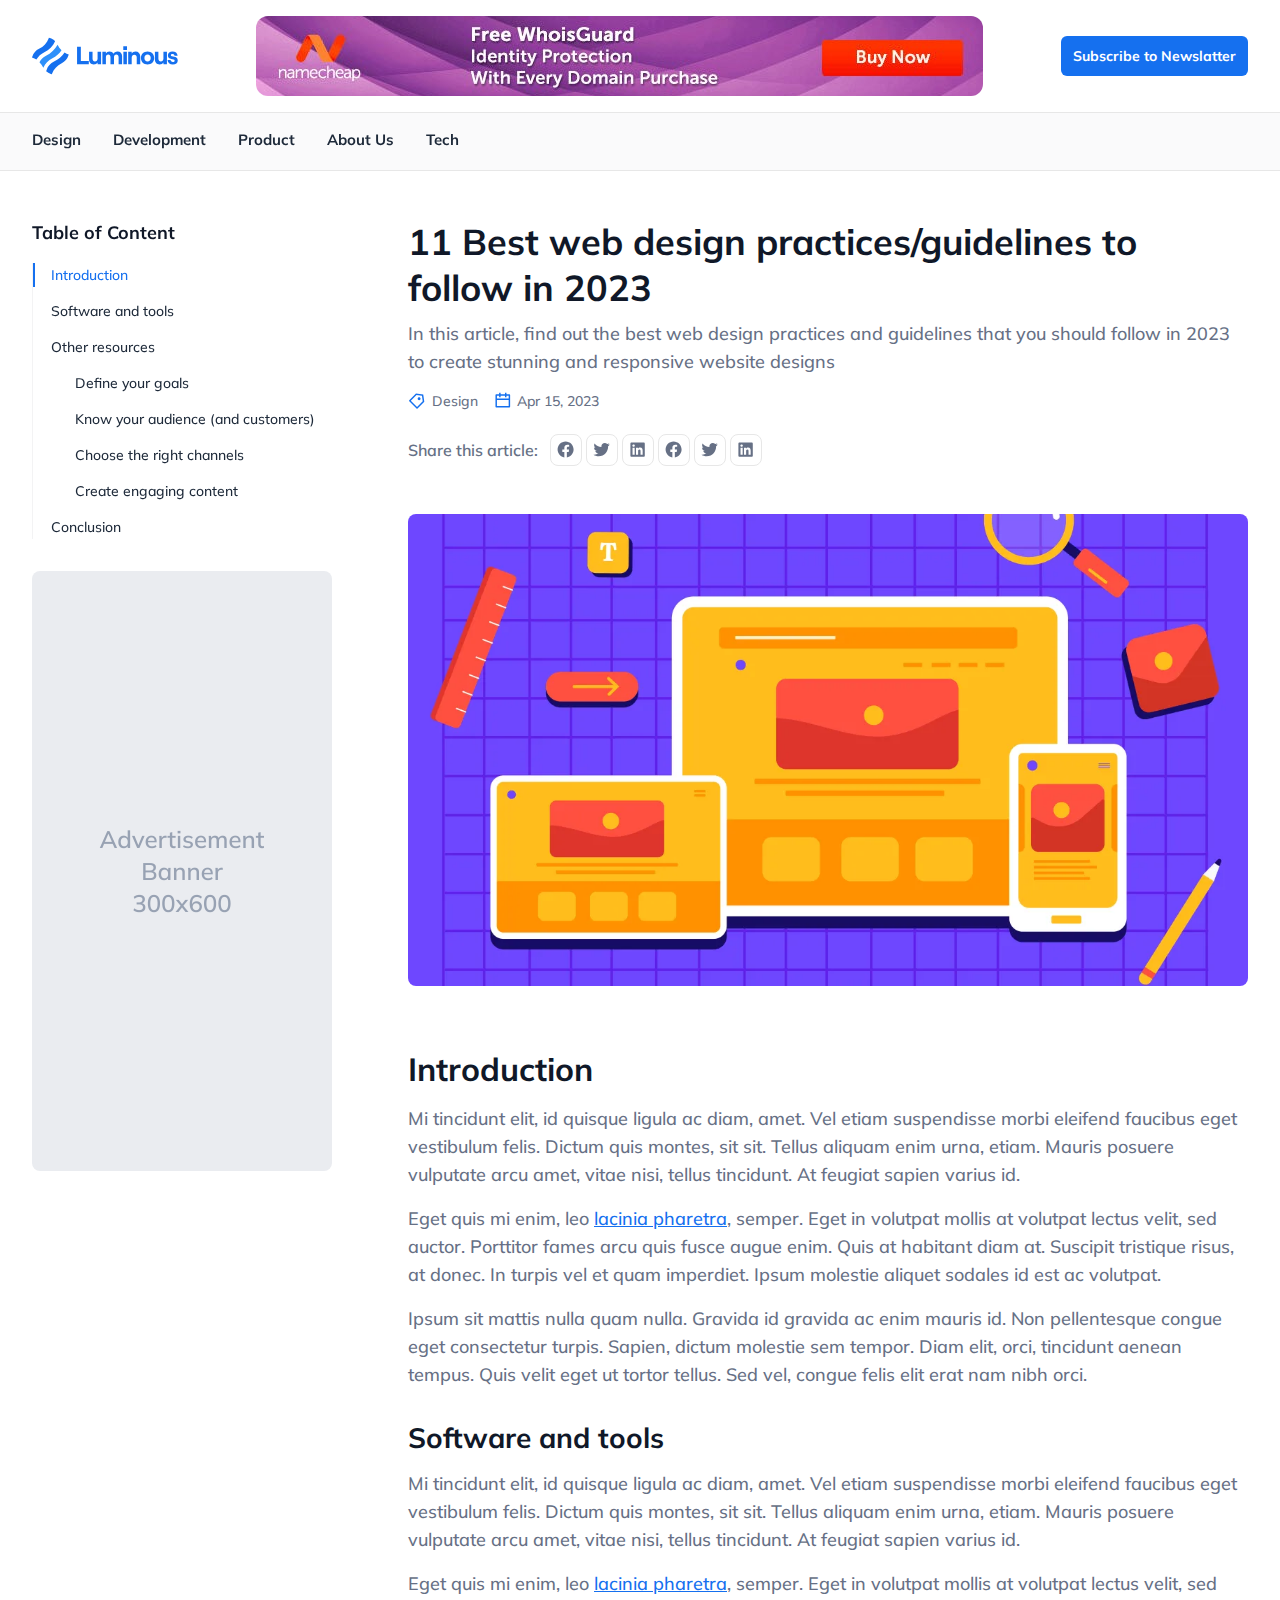
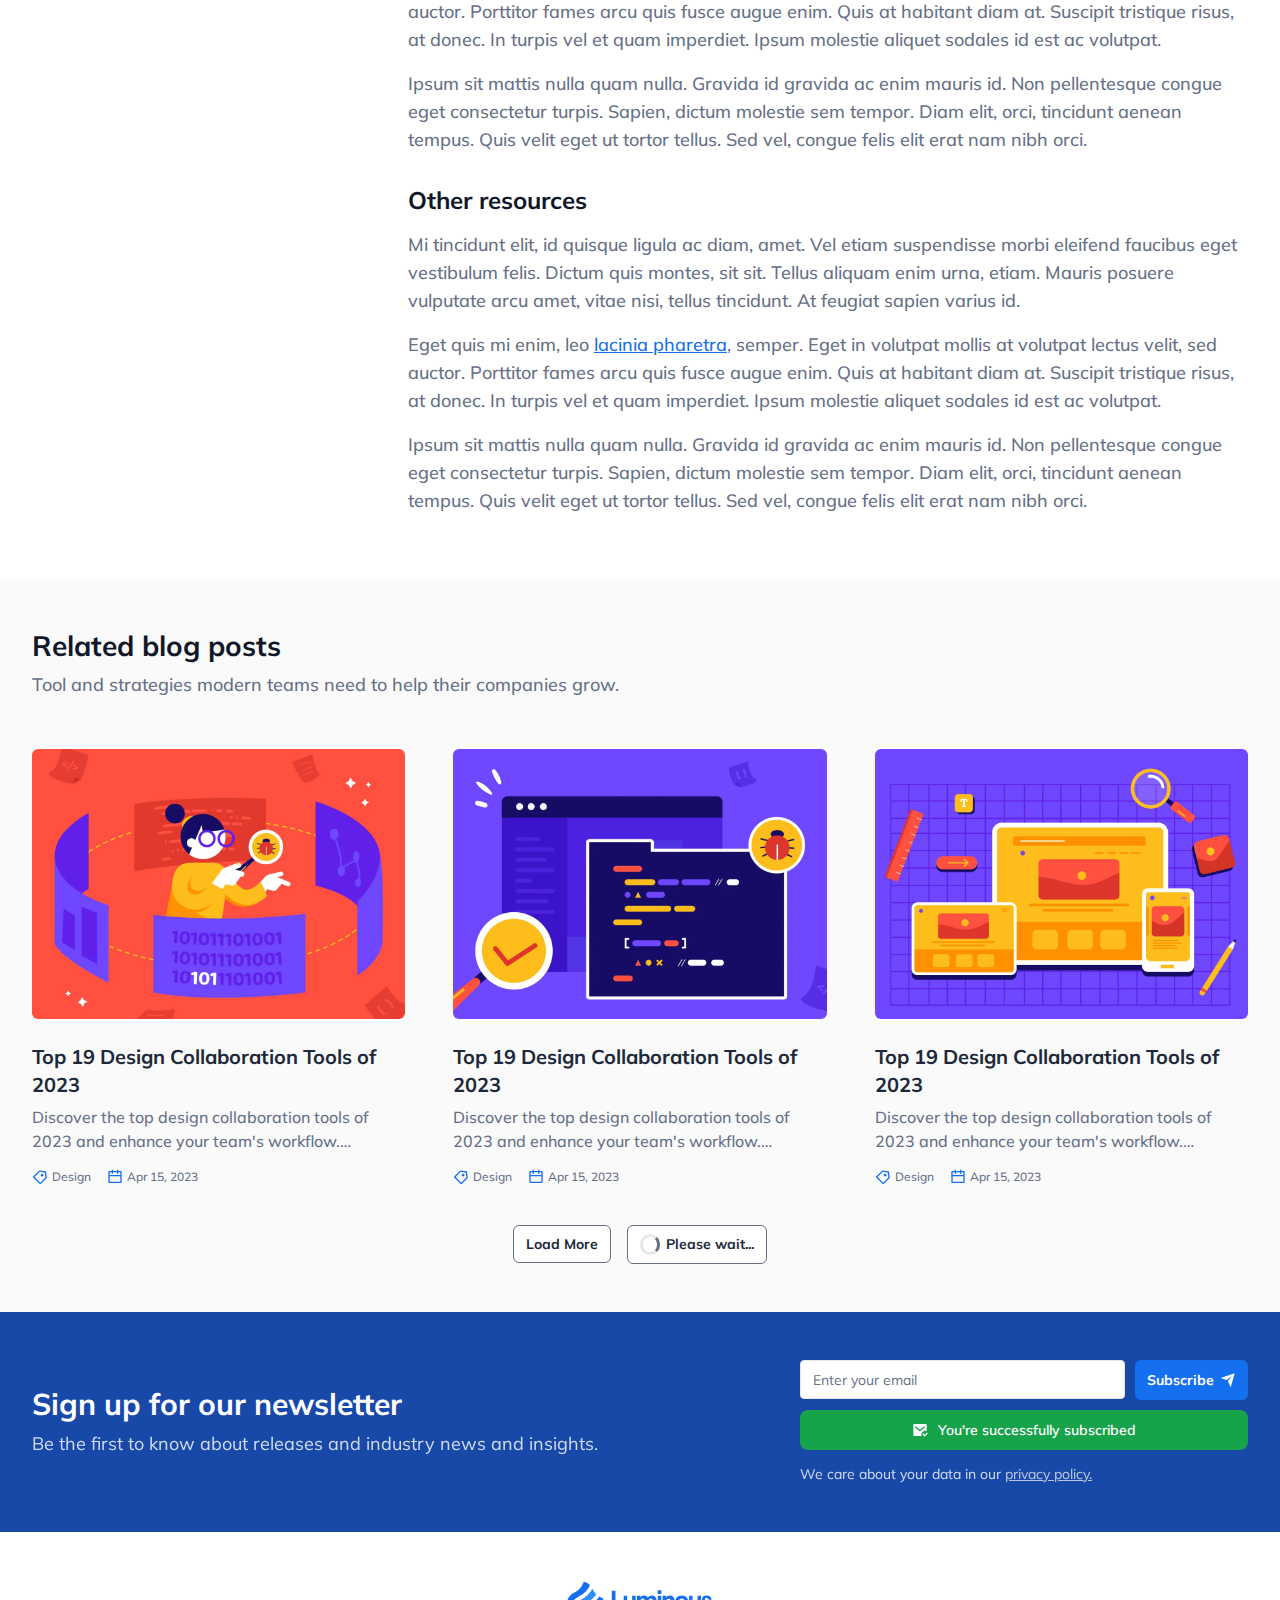
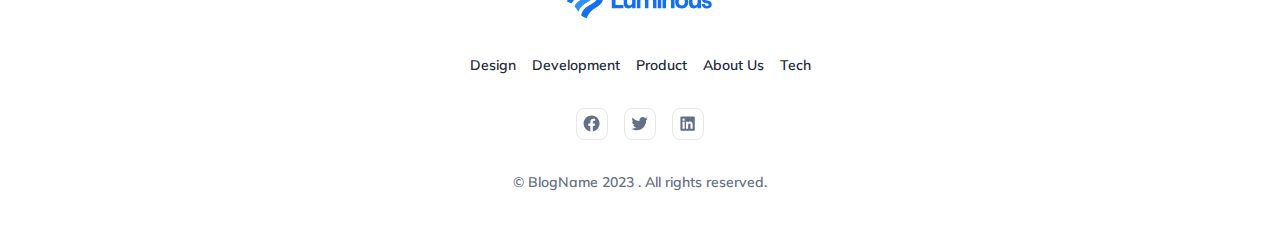
==== blog-detail.html @ 106ab802 "Home and Blog Details Page" ====
<!DOCTYPE html>
<html lang="en">

<head>
    <meta charset="UTF-8">
    <meta name="viewport" content="width=device-width, initial-scale=1.0">
    <title>Document</title>
    <link href="https://cdn.jsdelivr.net/npm/bootstrap@5.3.2/dist/css/bootstrap.min.css" rel="stylesheet" />
    <link rel="stylesheet" href="/assets/css/style.css">
    <link rel="stylesheet" href="/assets/css/responsive.css">
</head>

<body>
    <header>
        <div class="top">
            <div class="container">
                <div class="inner">
                    <div class="logoWrapper">
                        <img src="/assets/images/logo.svg" alt="Logo">
                    </div>
                    <div class="adsWrapper"><img src="/assets/images/ad-banner-header.jpeg" alt="image"></div>
                    <div class="btnWrapper"><a href="#" class="primaryBtn">Subscribe to Newslatter</a></div>
                </div>
            </div>
        </div>
    </header>
    <div class="sticky_menu">
        <div class="container">
            <div class="mobile_menu_toggler">
                <div class="menu_icon menu_toggle">
                    <img src="/assets/images/menuIcon.svg" alt="">
                </div>
            </div>
            <ul class="menu">
                <div class="menu_close_toggler menu_toggle"><span><img src="/assets/images/closeIcon.svg" alt=""></span>
                </div>
                <li><a href="#">Design</a></li>
                <li><a href="#">Development</a></li>
                <li><a href="#">Product</a></li>
                <li><a href="#">About Us</a></li>
                <li><a href="#">Tech</a></li>
            </ul>
        </div>
    </div>
    <!-- Header End -->
    <div class="blog_detail_wrapper">
        <div class="container">
            <div class="inner">
                <!-- Left bar -->
                <aside class="left_bar">
                    <div class="sidebar_heading">
                        <h5>Table of Content</h5>
                    </div>
                    <ul class="table_of_content">
                        <li class="active"><a href="#">Introduction</a></li>
                        <li><a href="#">Software and tools</a></li>
                        <li><a href="#">Other resources</a>
                            <ul>
                                <li><a href="#">Define your goals</a></li>
                                <li><a href="#">Know your audience (and customers)</a></li>
                                <li><a href="#">Choose the right channels</a></li>
                                <li><a href="#">Create engaging content</a></li>
                            </ul>
                        </li>
                        <li><a href="#">Conclusion</a></li>
                    </ul>
                    <div class="ads_wrapper">
                        <img src="/assets/images/ad-banner-vertical.png" alt="">
                    </div>
                </aside>
                <!-- Blog Detail -->
                <div class="blog_detail">
                    <div class="post_head">
                        <h1 class="post_title">11 Best web design practices/guidelines to follow in 2023</h1>
                        <p class="post_introduction">
                            In this article, find out the best web design practices and guidelines that you should
                            follow in
                            2023 to create stunning and responsive website designs
                        </p>
                        <div class="article_tags">
                            <div class="tag">
                                <svg class="w-4 h-4 shrink-0 text-primary-500" xmlns="http://www.w3.org/2000/svg"
                                    fill="currentColor" viewBox="0 0 24 24">
                                    <path
                                        d="M10.9042 2.1001L20.8037 3.51431L22.2179 13.4138L13.0255 22.6062C12.635 22.9967 12.0019 22.9967 11.6113 22.6062L1.71184 12.7067C1.32131 12.3162 1.32131 11.683 1.71184 11.2925L10.9042 2.1001ZM11.6113 4.22142L3.83316 11.9996L12.3184 20.4849L20.0966 12.7067L19.036 5.28208L11.6113 4.22142ZM13.7327 10.5854C12.9516 9.80433 12.9516 8.538 13.7327 7.75695C14.5137 6.9759 15.78 6.9759 16.5611 7.75695C17.3421 8.538 17.3421 9.80433 16.5611 10.5854C15.78 11.3664 14.5137 11.3664 13.7327 10.5854Z">
                                    </path>
                                </svg>
                                <span>Design</span>
                            </div>
                            <div class="tag">
                                <svg class="w-4 h-4 shrink-0 text-primary-500" xmlns="http://www.w3.org/2000/svg"
                                    fill="currentColor" viewBox="0 0 24 24">
                                    <path
                                        d="M9 1V3H15V1H17V3H21C21.5523 3 22 3.44772 22 4V20C22 20.5523 21.5523 21 21 21H3C2.44772 21 2 20.5523 2 20V4C2 3.44772 2.44772 3 3 3H7V1H9ZM20 11H4V19H20V11ZM7 5H4V9H20V5H17V7H15V5H9V7H7V5Z">
                                    </path>
                                </svg>
                                <span>Apr 15, 2023</span>
                            </div>
                        </div>
                        <div class="share_wrapper">
                            <h5>Share this article:</h5>
                            <div class="sos_wrapper">
                                <a href="#" class="sos_wrap">
                                    <svg aria-hidden="true" class="w-5 h-5" xmlns="http://www.w3.org/2000/svg"
                                        fill="currentColor" viewBox="0 0 24 24">
                                        <path
                                            d="M12.001 2C6.47813 2 2.00098 6.47715 2.00098 12C2.00098 16.9913 5.65783 21.1283 10.4385 21.8785V14.8906H7.89941V12H10.4385V9.79688C10.4385 7.29063 11.9314 5.90625 14.2156 5.90625C15.3097 5.90625 16.4541 6.10156 16.4541 6.10156V8.5625H15.1931C13.9509 8.5625 13.5635 9.33334 13.5635 10.1242V12H16.3369L15.8936 14.8906H13.5635V21.8785C18.3441 21.1283 22.001 16.9913 22.001 12C22.001 6.47715 17.5238 2 12.001 2Z">
                                        </path>
                                    </svg>
                                </a>
                                <a href="#" class="sos_wrap">
                                    <svg aria-hidden="true" class="w-5 h-5" xmlns="http://www.w3.org/2000/svg"
                                        fill="currentColor" viewBox="0 0 24 24">
                                        <path
                                            d="M22.2125 5.65605C21.4491 5.99375 20.6395 6.21555 19.8106 6.31411C20.6839 5.79132 21.3374 4.9689 21.6493 4.00005C20.8287 4.48761 19.9305 4.83077 18.9938 5.01461C18.2031 4.17106 17.098 3.69303 15.9418 3.69434C13.6326 3.69434 11.7597 5.56661 11.7597 7.87683C11.7597 8.20458 11.7973 8.52242 11.8676 8.82909C8.39047 8.65404 5.31007 6.99005 3.24678 4.45941C2.87529 5.09767 2.68005 5.82318 2.68104 6.56167C2.68104 8.01259 3.4196 9.29324 4.54149 10.043C3.87737 10.022 3.22788 9.84264 2.64718 9.51973C2.64654 9.5373 2.64654 9.55487 2.64654 9.57148C2.64654 11.5984 4.08819 13.2892 6.00199 13.6731C5.6428 13.7703 5.27232 13.8194 4.90022 13.8191C4.62997 13.8191 4.36771 13.7942 4.11279 13.7453C4.64531 15.4065 6.18886 16.6159 8.0196 16.6491C6.53813 17.8118 4.70869 18.4426 2.82543 18.4399C2.49212 18.4402 2.15909 18.4205 1.82812 18.3811C3.74004 19.6102 5.96552 20.2625 8.23842 20.2601C15.9316 20.2601 20.138 13.8875 20.138 8.36111C20.138 8.1803 20.1336 7.99886 20.1256 7.81997C20.9443 7.22845 21.651 6.49567 22.2125 5.65605Z">
                                        </path>
                                    </svg>
                                </a>
                                <a href="#" class="sos_wrap">
                                    <svg aria-hidden="true" class="w-5 h-5" xmlns="http://www.w3.org/2000/svg"
                                        fill="currentColor" viewBox="0 0 24 24">
                                        <path
                                            d="M18.3362 18.339H15.6707V14.1622C15.6707 13.1662 15.6505 11.8845 14.2817 11.8845C12.892 11.8845 12.6797 12.9683 12.6797 14.0887V18.339H10.0142V9.75H12.5747V10.9207H12.6092C12.967 10.2457 13.837 9.53325 15.1367 9.53325C17.8375 9.53325 18.337 11.3108 18.337 13.6245V18.339H18.3362ZM7.00373 8.57475C6.14573 8.57475 5.45648 7.88025 5.45648 7.026C5.45648 6.1725 6.14648 5.47875 7.00373 5.47875C7.85873 5.47875 8.55173 6.1725 8.55173 7.026C8.55173 7.88025 7.85798 8.57475 7.00373 8.57475ZM8.34023 18.339H5.66723V9.75H8.34023V18.339ZM19.6697 3H4.32923C3.59498 3 3.00098 3.5805 3.00098 4.29675V19.7033C3.00098 20.4202 3.59498 21 4.32923 21H19.6675C20.401 21 21.001 20.4202 21.001 19.7033V4.29675C21.001 3.5805 20.401 3 19.6675 3H19.6697Z">
                                        </path>
                                    </svg>
                                </a>
                                <a href="#" class="sos_wrap">
                                    <svg aria-hidden="true" class="w-5 h-5" xmlns="http://www.w3.org/2000/svg"
                                        fill="currentColor" viewBox="0 0 24 24">
                                        <path
                                            d="M12.001 2C6.47813 2 2.00098 6.47715 2.00098 12C2.00098 16.9913 5.65783 21.1283 10.4385 21.8785V14.8906H7.89941V12H10.4385V9.79688C10.4385 7.29063 11.9314 5.90625 14.2156 5.90625C15.3097 5.90625 16.4541 6.10156 16.4541 6.10156V8.5625H15.1931C13.9509 8.5625 13.5635 9.33334 13.5635 10.1242V12H16.3369L15.8936 14.8906H13.5635V21.8785C18.3441 21.1283 22.001 16.9913 22.001 12C22.001 6.47715 17.5238 2 12.001 2Z">
                                        </path>
                                    </svg>
                                </a>
                                <a href="#" class="sos_wrap">
                                    <svg aria-hidden="true" class="w-5 h-5" xmlns="http://www.w3.org/2000/svg"
                                        fill="currentColor" viewBox="0 0 24 24">
                                        <path
                                            d="M22.2125 5.65605C21.4491 5.99375 20.6395 6.21555 19.8106 6.31411C20.6839 5.79132 21.3374 4.9689 21.6493 4.00005C20.8287 4.48761 19.9305 4.83077 18.9938 5.01461C18.2031 4.17106 17.098 3.69303 15.9418 3.69434C13.6326 3.69434 11.7597 5.56661 11.7597 7.87683C11.7597 8.20458 11.7973 8.52242 11.8676 8.82909C8.39047 8.65404 5.31007 6.99005 3.24678 4.45941C2.87529 5.09767 2.68005 5.82318 2.68104 6.56167C2.68104 8.01259 3.4196 9.29324 4.54149 10.043C3.87737 10.022 3.22788 9.84264 2.64718 9.51973C2.64654 9.5373 2.64654 9.55487 2.64654 9.57148C2.64654 11.5984 4.08819 13.2892 6.00199 13.6731C5.6428 13.7703 5.27232 13.8194 4.90022 13.8191C4.62997 13.8191 4.36771 13.7942 4.11279 13.7453C4.64531 15.4065 6.18886 16.6159 8.0196 16.6491C6.53813 17.8118 4.70869 18.4426 2.82543 18.4399C2.49212 18.4402 2.15909 18.4205 1.82812 18.3811C3.74004 19.6102 5.96552 20.2625 8.23842 20.2601C15.9316 20.2601 20.138 13.8875 20.138 8.36111C20.138 8.1803 20.1336 7.99886 20.1256 7.81997C20.9443 7.22845 21.651 6.49567 22.2125 5.65605Z">
                                        </path>
                                    </svg>
                                </a>
                                <a href="#" class="sos_wrap">
                                    <svg aria-hidden="true" class="w-5 h-5" xmlns="http://www.w3.org/2000/svg"
                                        fill="currentColor" viewBox="0 0 24 24">
                                        <path
                                            d="M18.3362 18.339H15.6707V14.1622C15.6707 13.1662 15.6505 11.8845 14.2817 11.8845C12.892 11.8845 12.6797 12.9683 12.6797 14.0887V18.339H10.0142V9.75H12.5747V10.9207H12.6092C12.967 10.2457 13.837 9.53325 15.1367 9.53325C17.8375 9.53325 18.337 11.3108 18.337 13.6245V18.339H18.3362ZM7.00373 8.57475C6.14573 8.57475 5.45648 7.88025 5.45648 7.026C5.45648 6.1725 6.14648 5.47875 7.00373 5.47875C7.85873 5.47875 8.55173 6.1725 8.55173 7.026C8.55173 7.88025 7.85798 8.57475 7.00373 8.57475ZM8.34023 18.339H5.66723V9.75H8.34023V18.339ZM19.6697 3H4.32923C3.59498 3 3.00098 3.5805 3.00098 4.29675V19.7033C3.00098 20.4202 3.59498 21 4.32923 21H19.6675C20.401 21 21.001 20.4202 21.001 19.7033V4.29675C21.001 3.5805 20.401 3 19.6675 3H19.6697Z">
                                        </path>
                                    </svg>
                                </a>
                            </div>
                        </div>
                    </div>
                    <div class="featured_img">
                        <img src="/assets/images/blog-thumbnail-1.webp" alt="">
                    </div>
                    <div class="post_content">
                        <!-- Editior Content Will go here ⬇️ -->
                        <h2>Introduction</h2>
                        <p>Mi tincidunt elit, id quisque ligula ac diam, amet. Vel etiam suspendisse morbi eleifend
                            faucibus eget vestibulum felis. Dictum quis montes, sit sit. Tellus aliquam enim urna,
                            etiam. Mauris posuere vulputate arcu amet, vitae nisi, tellus tincidunt. At feugiat sapien
                            varius id.</p>
                        <p>Eget quis mi enim, leo <a href="#">lacinia pharetra</a>, semper. Eget in volutpat mollis at
                            volutpat lectus
                            velit, sed auctor. Porttitor fames arcu quis fusce augue enim. Quis at habitant diam at.
                            Suscipit tristique risus, at donec. In turpis vel et quam imperdiet. Ipsum molestie aliquet
                            sodales id est ac volutpat.</p>
                        <p>Ipsum sit mattis nulla quam nulla. Gravida id gravida ac enim mauris id. Non pellentesque
                            congue eget consectetur turpis. Sapien, dictum molestie sem tempor. Diam elit, orci,
                            tincidunt aenean tempus. Quis velit eget ut tortor tellus. Sed vel, congue felis elit erat
                            nam nibh orci.</p>
                        <h3>Software and tools</h3>
                        <p>Mi tincidunt elit, id quisque ligula ac diam, amet. Vel etiam suspendisse morbi eleifend
                            faucibus eget vestibulum felis. Dictum quis montes, sit sit. Tellus aliquam enim urna,
                            etiam. Mauris posuere vulputate arcu amet, vitae nisi, tellus tincidunt. At feugiat sapien
                            varius id.</p>
                        <p>Eget quis mi enim, leo <a href="#">lacinia pharetra</a>, semper. Eget in volutpat mollis at
                            volutpat lectus
                            velit, sed auctor. Porttitor fames arcu quis fusce augue enim. Quis at habitant diam at.
                            Suscipit tristique risus, at donec. In turpis vel et quam imperdiet. Ipsum molestie aliquet
                            sodales id est ac volutpat.</p>
                        <p>Ipsum sit mattis nulla quam nulla. Gravida id gravida ac enim mauris id. Non pellentesque
                            congue eget consectetur turpis. Sapien, dictum molestie sem tempor. Diam elit, orci,
                            tincidunt aenean tempus. Quis velit eget ut tortor tellus. Sed vel, congue felis elit erat
                            nam nibh orci.</p>
                        <h4>Other resources</h4>
                        <p>Mi tincidunt elit, id quisque ligula ac diam, amet. Vel etiam suspendisse morbi eleifend
                            faucibus eget vestibulum felis. Dictum quis montes, sit sit. Tellus aliquam enim urna,
                            etiam. Mauris posuere vulputate arcu amet, vitae nisi, tellus tincidunt. At feugiat sapien
                            varius id.</p>
                        <p>Eget quis mi enim, leo <a href="#">lacinia pharetra</a>, semper. Eget in volutpat mollis at
                            volutpat lectus
                            velit, sed auctor. Porttitor fames arcu quis fusce augue enim. Quis at habitant diam at.
                            Suscipit tristique risus, at donec. In turpis vel et quam imperdiet. Ipsum molestie aliquet
                            sodales id est ac volutpat.</p>
                        <p>Ipsum sit mattis nulla quam nulla. Gravida id gravida ac enim mauris id. Non pellentesque
                            congue eget consectetur turpis. Sapien, dictum molestie sem tempor. Diam elit, orci,
                            tincidunt aenean tempus. Quis velit eget ut tortor tellus. Sed vel, congue felis elit erat
                            nam nibh orci.</p>
                        <!-- Editior Content Will end here ⬆️ -->
                    </div>
                </div>
            </div>
        </div>
    </div>
    <!-- Blog Details End -->
    <!-- Featured Articles -->
    <div class="featured_articles_wrapper">
        <div class="container">
            <div class="section_heading">
                <h2>Related blog posts</h2>
                <p>Tool and strategies modern teams need to help their companies grow.</p>
            </div>
            <div class="inner">
                <div class="article_card">
                    <div class="img_Wrapper scale_img">
                        <img src="/assets/images/blog-thumbnail-3.webp" alt="image">
                    </div>
                    <div class="details">
                        <h3><a href="#">Top 19 Design Collaboration Tools of 2023</a></h3>
                        <p class="line_clamp2">
                            Discover the top design collaboration tools of 2023 and enhance your
                            team's workflow. Streamline interactions, share ideas, and provide real-time
                            feedback!
                        </p>
                        <div class="article_tags">
                            <div class="tag">
                                <svg aria-hidden="true" class="w-4 h-4 shrink-0 text-primary-500"
                                    xmlns="http://www.w3.org/2000/svg" fill="currentColor" viewBox="0 0 24 24">
                                    <path
                                        d="M10.9042 2.1001L20.8037 3.51431L22.2179 13.4138L13.0255 22.6062C12.635 22.9967 12.0019 22.9967 11.6113 22.6062L1.71184 12.7067C1.32131 12.3162 1.32131 11.683 1.71184 11.2925L10.9042 2.1001ZM11.6113 4.22142L3.83316 11.9996L12.3184 20.4849L20.0966 12.7067L19.036 5.28208L11.6113 4.22142ZM13.7327 10.5854C12.9516 9.80433 12.9516 8.538 13.7327 7.75695C14.5137 6.9759 15.78 6.9759 16.5611 7.75695C17.3421 8.538 17.3421 9.80433 16.5611 10.5854C15.78 11.3664 14.5137 11.3664 13.7327 10.5854Z">
                                    </path>
                                </svg>
                                <span>Design</span>
                            </div>
                            <div class="tag">
                                <svg aria-hidden="true" class="w-4 h-4 shrink-0 text-primary-500"
                                    xmlns="http://www.w3.org/2000/svg" fill="currentColor" viewBox="0 0 24 24">
                                    <path
                                        d="M9 1V3H15V1H17V3H21C21.5523 3 22 3.44772 22 4V20C22 20.5523 21.5523 21 21 21H3C2.44772 21 2 20.5523 2 20V4C2 3.44772 2.44772 3 3 3H7V1H9ZM20 11H4V19H20V11ZM7 5H4V9H20V5H17V7H15V5H9V7H7V5Z">
                                    </path>
                                </svg>
                                <span>Apr 15, 2023</span>
                            </div>
                        </div>
                    </div>
                </div>
                <!-- article_card -->
                <div class="article_card">
                    <div class="img_Wrapper scale_img">
                        <img src="/assets/images/blog-thumbnail-6.webp" alt="image">
                    </div>
                    <div class="details">
                        <h3><a href="#">Top 19 Design Collaboration Tools of 2023</a></h3>
                        <p class="line_clamp2">
                            Discover the top design collaboration tools of 2023 and enhance your
                            team's workflow. Streamline interactions, share ideas, and provide real-time
                            feedback!
                        </p>
                        <div class="article_tags">
                            <div class="tag">
                                <svg aria-hidden="true" class="w-4 h-4 shrink-0 text-primary-500"
                                    xmlns="http://www.w3.org/2000/svg" fill="currentColor" viewBox="0 0 24 24">
                                    <path
                                        d="M10.9042 2.1001L20.8037 3.51431L22.2179 13.4138L13.0255 22.6062C12.635 22.9967 12.0019 22.9967 11.6113 22.6062L1.71184 12.7067C1.32131 12.3162 1.32131 11.683 1.71184 11.2925L10.9042 2.1001ZM11.6113 4.22142L3.83316 11.9996L12.3184 20.4849L20.0966 12.7067L19.036 5.28208L11.6113 4.22142ZM13.7327 10.5854C12.9516 9.80433 12.9516 8.538 13.7327 7.75695C14.5137 6.9759 15.78 6.9759 16.5611 7.75695C17.3421 8.538 17.3421 9.80433 16.5611 10.5854C15.78 11.3664 14.5137 11.3664 13.7327 10.5854Z">
                                    </path>
                                </svg>
                                <span>Design</span>
                            </div>
                            <div class="tag">
                                <svg aria-hidden="true" class="w-4 h-4 shrink-0 text-primary-500"
                                    xmlns="http://www.w3.org/2000/svg" fill="currentColor" viewBox="0 0 24 24">
                                    <path
                                        d="M9 1V3H15V1H17V3H21C21.5523 3 22 3.44772 22 4V20C22 20.5523 21.5523 21 21 21H3C2.44772 21 2 20.5523 2 20V4C2 3.44772 2.44772 3 3 3H7V1H9ZM20 11H4V19H20V11ZM7 5H4V9H20V5H17V7H15V5H9V7H7V5Z">
                                    </path>
                                </svg>
                                <span>Apr 15, 2023</span>
                            </div>
                        </div>
                    </div>
                </div>
                <!-- article_card -->
                <div class="article_card">
                    <div class="img_Wrapper scale_img">
                        <img src="/assets/images/blog-thumbnail-1.webp" alt="image">
                    </div>
                    <div class="details">
                        <h3><a href="#">Top 19 Design Collaboration Tools of 2023</a></h3>
                        <p class="line_clamp2">
                            Discover the top design collaboration tools of 2023 and enhance your
                            team's workflow. Streamline interactions, share ideas, and provide real-time
                            feedback!
                        </p>
                        <div class="article_tags">
                            <div class="tag">
                                <svg aria-hidden="true" class="w-4 h-4 shrink-0 text-primary-500"
                                    xmlns="http://www.w3.org/2000/svg" fill="currentColor" viewBox="0 0 24 24">
                                    <path
                                        d="M10.9042 2.1001L20.8037 3.51431L22.2179 13.4138L13.0255 22.6062C12.635 22.9967 12.0019 22.9967 11.6113 22.6062L1.71184 12.7067C1.32131 12.3162 1.32131 11.683 1.71184 11.2925L10.9042 2.1001ZM11.6113 4.22142L3.83316 11.9996L12.3184 20.4849L20.0966 12.7067L19.036 5.28208L11.6113 4.22142ZM13.7327 10.5854C12.9516 9.80433 12.9516 8.538 13.7327 7.75695C14.5137 6.9759 15.78 6.9759 16.5611 7.75695C17.3421 8.538 17.3421 9.80433 16.5611 10.5854C15.78 11.3664 14.5137 11.3664 13.7327 10.5854Z">
                                    </path>
                                </svg>
                                <span>Design</span>
                            </div>
                            <div class="tag">
                                <svg aria-hidden="true" class="w-4 h-4 shrink-0 text-primary-500"
                                    xmlns="http://www.w3.org/2000/svg" fill="currentColor" viewBox="0 0 24 24">
                                    <path
                                        d="M9 1V3H15V1H17V3H21C21.5523 3 22 3.44772 22 4V20C22 20.5523 21.5523 21 21 21H3C2.44772 21 2 20.5523 2 20V4C2 3.44772 2.44772 3 3 3H7V1H9ZM20 11H4V19H20V11ZM7 5H4V9H20V5H17V7H15V5H9V7H7V5Z">
                                    </path>
                                </svg>
                                <span>Apr 15, 2023</span>
                            </div>
                        </div>
                    </div>
                </div>
                <!-- article_card -->
            </div>
            <div class="load_more_btn">
                <button>Load More</button>
                <button class="loading">Please wait...</button>
            </div>
        </div>
    </div>
    <!-- Footer -->
    <footer>
        <div class="footer_newsletter">
            <div class="container">
                <div class="inner">
                    <div class="left">
                        <h3>Sign up for our newsletter</h3>
                        <p>Be the first to know about releases and industry news and insights. </p>
                    </div>
                    <div class="right">
                        <form action="">
                            <div class="form_row">
                                <input type="text" placeholder="Enter your email">
                                <button>Subscribe <svg aria-hidden="true" class="w-5 h-5"
                                        xmlns="http://www.w3.org/2000/svg" fill="currentColor" viewBox="0 0 24 24">
                                        <path
                                            d="M1.94631 9.31555C1.42377 9.14137 1.41965 8.86034 1.95706 8.6812L21.0433 2.31913C21.5717 2.14297 21.8748 2.43878 21.7268 2.95706L16.2736 22.0433C16.1226 22.5718 15.8179 22.5901 15.5946 22.0877L12.0002 14.0002L18.0002 6.00017L10.0002 12.0002L1.94631 9.31555Z">
                                        </path>
                                    </svg>
                                </button>
                            </div>
                            <div class="newsletter_subscribe_msg success">
                                <svg aria-hidden="true" class="w-4 h-4" xmlns="http://www.w3.org/2000/svg"
                                    fill="currentColor" viewBox="0 0 24 24">
                                    <path
                                        d="M22 13.3414C21.3744 13.1203 20.7013 13 20 13C16.6863 13 14 15.6863 14 19C14 19.7013 14.1203 20.3744 14.3414 21H3C2.44772 21 2 20.5523 2 20V4C2 3.44772 2.44772 3 3 3H21C21.5523 3 22 3.44772 22 4V13.3414ZM12.0606 11.6829L5.64722 6.2377L4.35278 7.7623L12.0731 14.3171L19.6544 7.75616L18.3456 6.24384L12.0606 11.6829ZM19 22L15.4645 18.4645L16.8787 17.0503L19 19.1716L22.5355 15.636L23.9497 17.0503L19 22Z">
                                    </path>
                                </svg>
                                <span>You're successfully subscribed</span>
                            </div>
                            <p class="privacy_msg">We care about your data in our <a href="#">privacy policy.</a>
                            </p>
                        </form>
                    </div>
                </div>
            </div>
        </div>
        <div class="container">
            <div class="main_footer">
                <div class="logo_wrapper">
                    <img src="/assets/images/logo.svg" alt="">
                </div>
                <ul class="menu">
                    <li><a href="#">Design</a></li>
                    <li><a href="#">Development</a></li>
                    <li><a href="#">Product</a></li>
                    <li><a href="#">About Us</a></li>
                    <li><a href="#">Tech</a></li>
                </ul>
                <div class="sos_wrapper">
                    <a href="#" class="sos_wrap">
                        <svg class="w-5 h-5" xmlns="http://www.w3.org/2000/svg" fill="currentColor" viewBox="0 0 24 24">
                            <path
                                d="M12.001 2C6.47813 2 2.00098 6.47715 2.00098 12C2.00098 16.9913 5.65783 21.1283 10.4385 21.8785V14.8906H7.89941V12H10.4385V9.79688C10.4385 7.29063 11.9314 5.90625 14.2156 5.90625C15.3097 5.90625 16.4541 6.10156 16.4541 6.10156V8.5625H15.1931C13.9509 8.5625 13.5635 9.33334 13.5635 10.1242V12H16.3369L15.8936 14.8906H13.5635V21.8785C18.3441 21.1283 22.001 16.9913 22.001 12C22.001 6.47715 17.5238 2 12.001 2Z">
                            </path>
                        </svg>
                    </a>
                    <a href="#" class="sos_wrap">
                        <svg class="w-5 h-5" xmlns="http://www.w3.org/2000/svg" fill="currentColor" viewBox="0 0 24 24">
                            <path
                                d="M22.2125 5.65605C21.4491 5.99375 20.6395 6.21555 19.8106 6.31411C20.6839 5.79132 21.3374 4.9689 21.6493 4.00005C20.8287 4.48761 19.9305 4.83077 18.9938 5.01461C18.2031 4.17106 17.098 3.69303 15.9418 3.69434C13.6326 3.69434 11.7597 5.56661 11.7597 7.87683C11.7597 8.20458 11.7973 8.52242 11.8676 8.82909C8.39047 8.65404 5.31007 6.99005 3.24678 4.45941C2.87529 5.09767 2.68005 5.82318 2.68104 6.56167C2.68104 8.01259 3.4196 9.29324 4.54149 10.043C3.87737 10.022 3.22788 9.84264 2.64718 9.51973C2.64654 9.5373 2.64654 9.55487 2.64654 9.57148C2.64654 11.5984 4.08819 13.2892 6.00199 13.6731C5.6428 13.7703 5.27232 13.8194 4.90022 13.8191C4.62997 13.8191 4.36771 13.7942 4.11279 13.7453C4.64531 15.4065 6.18886 16.6159 8.0196 16.6491C6.53813 17.8118 4.70869 18.4426 2.82543 18.4399C2.49212 18.4402 2.15909 18.4205 1.82812 18.3811C3.74004 19.6102 5.96552 20.2625 8.23842 20.2601C15.9316 20.2601 20.138 13.8875 20.138 8.36111C20.138 8.1803 20.1336 7.99886 20.1256 7.81997C20.9443 7.22845 21.651 6.49567 22.2125 5.65605Z">
                            </path>
                        </svg>
                    </a>
                    <a href="#" class="sos_wrap">
                        <svg class="w-5 h-5" xmlns="http://www.w3.org/2000/svg" fill="currentColor" viewBox="0 0 24 24">
                            <path
                                d="M18.3362 18.339H15.6707V14.1622C15.6707 13.1662 15.6505 11.8845 14.2817 11.8845C12.892 11.8845 12.6797 12.9683 12.6797 14.0887V18.339H10.0142V9.75H12.5747V10.9207H12.6092C12.967 10.2457 13.837 9.53325 15.1367 9.53325C17.8375 9.53325 18.337 11.3108 18.337 13.6245V18.339H18.3362ZM7.00373 8.57475C6.14573 8.57475 5.45648 7.88025 5.45648 7.026C5.45648 6.1725 6.14648 5.47875 7.00373 5.47875C7.85873 5.47875 8.55173 6.1725 8.55173 7.026C8.55173 7.88025 7.85798 8.57475 7.00373 8.57475ZM8.34023 18.339H5.66723V9.75H8.34023V18.339ZM19.6697 3H4.32923C3.59498 3 3.00098 3.5805 3.00098 4.29675V19.7033C3.00098 20.4202 3.59498 21 4.32923 21H19.6675C20.401 21 21.001 20.4202 21.001 19.7033V4.29675C21.001 3.5805 20.401 3 19.6675 3H19.6697Z">
                            </path>
                        </svg>
                    </a>
                </div>
                <p class="copy_right_msg">
                    © BlogName 2023 . All rights reserved.
                </p>
            </div>
        </div>
    </footer>
    <script src="https://cdn.jsdelivr.net/npm/bootstrap@5.3.2/dist/js/bootstrap.bundle.min.js"></script>
    <script src="/assets/js/main.js"></script>
</body>

</html>
---- assets/css/style.css ----
@import url('https://fonts.googleapis.com/css2?family=Mulish:wght@200;300;400;500;600;700;800;900;1000&display=swap');

:root {
    /* Brand Color */
    --primary-extra-light: #9dccff;
    --primary-light: #2E90FA;
    --primary: #1570EF;
    --primary-dark: #1849A9;
    --text-dark: #101828;
    --text-medium: #1D2939;
    --text-light: #667085;
    --text-extra-light: #D0D5DD;
    /* Theme Color */
    --header-menu-bg: #f9fafbe8;
    --header-menu-border: #e7e7e7;
    --success: #16a34a;
    --error: #c91919;
    /* Other */
    --header-menu-space: 2rem;
    --article_layout_1_area: "area1";
}

* {
    font-family: 'Mulish', sans-serif;
    margin: 0;
    padding: 0;
    transition: all linear .3s;
}

img {
    width: 100%;
}

h1,
h2,
h3,
h4,
h5,
h6 {
    color: var(--text-dark);
    margin: 0;
    padding: 0;
}

p {
    color: var(--text-light);
    margin: 0;
    padding: 0;
    font-size: 18px;
    font-weight: 500;
    line-height: 1.75rem;
}

a {
    text-decoration: none;
    color: var(--text-medium);
    margin: 0;
    padding: 0;
}

a:hover {
    color: var(--primary);
}

ul {
    margin: 0;
    padding: 0;
    list-style: none;
}

button {
    margin: 0;
    padding: 0;
    border: none;
    outline: none;
    box-shadow: none;
}

input {
    font-size: 0.875rem;
    line-height: 1.5rem;
    border: 1px solid var(--header-menu-border);
    background-color: transparent;
    outline: none;
    box-shadow: none;
    color: var(--text-dark);
    border-radius: 4px;
    padding: .5rem .75rem;
}

input:focus {
    border: 1px solid var(--primary);
}

input::placeholder {
    color: var(--text-light);
}

hr {
    margin-top: 2.5rem;
    margin-bottom: 2.5rem;
    border-color: rgba(17, 24, 39, 0.5);
}


/* Genral Css */

.container {
    max-width: 1280px;
    margin: auto;
    padding: 0 32px;
}

.line_clamp2 {
    overflow: hidden;
    display: -webkit-box;
    -webkit-box-orient: vertical;
    -webkit-line-clamp: 2;
}

button,
.primaryBtn {
    background: var(--primary);
    color: #fff;
    padding: 8px 12px;
    font-size: 14px;
    font-weight: 700;
    border-radius: 6px;
    line-height: 24px;
    display: flex;
    align-items: center;
    justify-content: center;
    gap: 6px;
}

button svg,
button img,
.primaryBtn svg,
.primaryBtn img {
    height: 1rem;
    width: 1rem;
    color: #fff;
}


button:hover,
.primaryBtn:hover {
    color: #fff;
    background-color: var(--primary-dark);
}

/*  */
/*  */
/*  */

/* Header Start */

.mobile_menu_toggler {
    width: 100%;
    align-items: center;
    justify-content: flex-end;
    display: none;
}

.menu_icon {
    position: relative;
    padding: 12px 0 12px 0;
    width: fit-content;
}

.menu_icon svg,
.menu_icon img {
    font-size: 16px;
    height: 26px;
}

header {
    display: flex;
    flex-flow: column;
    width: 100%;
}

header .inner {
    display: flex;
    align-items: center;
    justify-content: space-between;
    gap: 2.5rem;
    padding-top: 1rem;
    padding-bottom: 1rem;
}

header .logoWrapper img {
    height: 2.5rem;
}

header .logoWrapper span {
    font-size: 2rem;
    font-weight: 900;
    color: var(--primary-dark);
}

header .adsWrapper img {
    width: 100%;

}

header .adsWrapper {
    max-height: 80px;
    max-width: 800px;
    border-radius: 12px;
    overflow: hidden;
    display: flex;
    align-items: center;
    justify-content: center;
}

header .adsWrapper img {
    width: 100%;
    height: 100%;
    object-fit: cover;
    object-position: center;
}

header .primaryBtn {
    white-space: pre;
}

.sticky_menu {
    width: 100%;
    background-color: var(--header-menu-bg);
    border-top: 1px solid var(--header-menu-border);
    border-bottom: 1px solid var(--header-menu-border);
    position: sticky;
    top: 0;
    z-index: 20;
}

.sticky_menu .menu {
    display: flex;
    align-items: center;
    justify-content: flex-start;
    gap: var(--header-menu-space);
}

.sticky_menu .menu li a {
    padding: 1rem 0;
    color: var(--text-medium);
    border-bottom: 2px solid transparent;
    display: block;
    font-size: 15px;
    font-weight: 700;
}

.sticky_menu .menu li a:hover {
    border-color: var(--primary);
    color: var(--primary-dark);
}

.menu_close_toggler {
    display: none;
}

/*  */
/*  */
/* Article Card Designs */
/* 1. article_bg_img_card */


.article_bg_img_card {
    border-radius: 8px;
    overflow: hidden;
    width: 100%;
    height: 100%;
}

.article_bg_img_card .bg_img {
    height: 100%;
    width: 100%;
    position: relative;
}

.article_bg_img_card .bg_img::after {
    content: "";
    position: absolute;
    left: 0;
    right: 0;
    bottom: 0;
    top: 0;
    background: linear-gradient(#ffffff00 0%, rgba(0, 0, 0, 0.8) 90%);
}

.article_bg_img_card .bg_img img {
    height: 100%;
    width: 100%;
    object-fit: cover;
    object-position: center;
    overflow: hidden;
}

.article_bg_img_card .bg_img:hover img {
    transform: scale(1.1);
}

/* 2. article_card */

.article_card {
    height: fit-content;
}

.article_card .img_Wrapper {
    width: 100%;
    height: 100%;
    max-height: 270px;
    border-radius: 6px;
    overflow: hidden;
}

.article_card.article_card_sm .img_Wrapper {
    max-height: 150px;
}

.article_card .img_Wrapper img {
    width: 100%;
    height: 100%;
    object-fit: cover;
    object-position: center;
}

.article_card:hover .img_Wrapper img {
    transform: scale(1.1);
}

.article_card .details {
    margin-top: 1.5rem;
}

.article_card h3 {
    font-size: 1.25rem;
    line-height: 1.75rem;
    font-weight: 700;
    overflow: hidden;
    display: -webkit-box;
    -webkit-box-orient: vertical;
    -webkit-line-clamp: 2;
}

.article_card.article_card_sm h3 {
    font-size: 1.125rem;
    line-height: 1.75rem;
}

.article_card:hover h3 a {
    color: var(--primary);
}

.article_card .details p {
    margin-top: 6px;
    font-size: 16px;
    line-height: 24px;
}

.article_tags {
    display: flex;
    align-items: center;
    justify-content: flex-start;
    gap: 1rem;
    margin-top: 1rem;
}

.article_tags .tag {
    display: flex;
    align-items: center;
    justify-content: flex-start;
    gap: 4px;
    cursor: pointer;
}

.article_tags .tag svg {
    height: 1rem;
    width: 1rem;
    color: var(--primary);
}

.article_tags .tag span {
    font-size: 0.75rem;
    line-height: 1rem;
    font-weight: 500;
    color: var(--text-light);
}

/* 3. Article List Card */
.article_list_card {
    width: 100%;
    display: flex;
    align-items: flex-start;
    justify-content: flex-start;
    gap: 1rem;
}

.article_list_card .left .img_wrapper {
    height: 60px;
    width: 80px;
    max-height: 60px;
    max-width: 80px;
    border-radius: 6px;
    overflow: hidden;
}

.article_list_card .left .img_wrapper img {
    width: 100%;
    height: 100%;
    object-fit: cover;
    object-position: center;
}

.article_list_card:hover .img_wrapper img {
    transform: scale(1.1);
}

.article_list_card .right h4 {
    font-size: 1rem;
    line-height: 1.5rem;
    font-weight: 700;
}

.article_list_card:hover .right h4 a {
    color: var(--primary);
}

/*  */
/*  */
/* article_layout_1 */

.article_layout {
    padding-top: 3rem;
    padding-bottom: 3rem;
}

.article_layout_1 .inner {
    display: flex;
    width: 100%;
    gap: 16px;
    height: 100%;
    max-height: 600px;
}

.article_layout_1 .inner .left {
    flex: 1;
    width: 100%;
}

.article_layout_1 .inner .right {
    flex: 1;
    width: 50%;
    display: flex;
    flex-flow: column;
    gap: 16px;
}

.article_layout_1 .inner .right .top,
.article_layout_1 .inner .right .btm {
    flex: 1;
    width: 100%;
}

.article_layout_1 .inner .right .top {
    height: 60%;
}

.article_layout_1 .inner .right .btm {
    display: flex;
    gap: 16px;
    height: 30%;
}

/*  */
/*  */
/* body_section */
.body_section {
    padding-bottom: 3rem;
}

.body_section .body_inner {
    display: flex;
    gap: 56px;
}

.main_area {
    flex: 1;
    width: 100%;
}

.sidebar_area {
    max-width: 20rem;
    width: 100%
}

.sidebar_heading {
    margin-bottom: 1rem;
}

.sidebar_heading h5 {
    font-size: 1.125rem;
    line-height: 1.75rem;
    font-weight: 700;
}

.sidebar_heading p {
    font-size: 0.875rem;
    line-height: 1.25rem;
    font-weight: 400;
    margin-top: 4px;
}

/* newsletter_wrapper */

.sidebar_area .newsletter_wrapper form {
    display: flex;
    flex-flow: column;
    width: 100%;
    gap: 8px;
}

.sidebar_area .newsletter_wrapper p {
    font-size: 0.875rem;
    line-height: 1.25rem;
    font-weight: 400;
    margin-top: 4px;
}

.sidebar_area .newsletter_wrapper form input {
    width: 100%;
}

.sidebar_area .newsletter_wrapper form .privacy_msg {
    text-align: center;
    width: 100%;
    margin: 0;
}

.sidebar_area .newsletter_wrapper form .privacy_msg a {
    text-decoration: underline;
}

/* Ads Wrapper */

.sidebar_area .ads_wrapper {
    width: 100%;
    height: 100%;
    max-height: 600px;
    max-width: 400px;
    overflow: hidden;
    border-radius: 8px;
}

.sidebar_area .ads_wrapper img {
    width: 100%;
    height: 100%;
    object-fit: cover;
    object-position: center;
}

/* categories_wrapper */

.sidebar_area .categories_wrapper ul {
    display: flex;
    flex-flow: column;
    width: 100%;
    gap: 12px;
    margin-top: 1rem;
}

.sidebar_area .categories_wrapper ul li a {
    width: 100%;
    display: flex;
    align-items: center;
    justify-content: space-between;
    gap: 10px;
}

.sidebar_area .categories_wrapper ul li:hover a p,
.sidebar_area .categories_wrapper ul li:hover a {
    color: var(--primary);
}

.sidebar_area .categories_wrapper ul li a p {
    font-size: 16px;
    font-weight: 700;
    color: var(--text-medium);
}

.sidebar_area .categories_wrapper ul li a span {
    padding: 4px 10px;
    border: 1px solid var(--header-menu-border);
    font-size: 0.75rem;
    line-height: 1rem;
    font-weight: 500;
    border-radius: 4px;
}

.sidebar_area .recent_posts_wrapper .inner {
    display: grid;
    grid-template-columns: 1fr;
    gap: 30px;
}

/* follow_us_wrapper */

.follow_us_wrapper .inner {
    display: flex;
    align-items: center;
    justify-content: flex-start;
    gap: 10px;
}

.sos_wrap {
    max-width: 2rem;
    max-height: 2rem;
    min-width: 2rem;
    min-height: 2rem;
    display: flex;
    align-items: center;
    justify-content: center;
    border: 1px solid var(--header-menu-border);
    color: var(--text-light);
    border-radius: 8px;
    cursor: pointer;
}

.sos_wrap:hover {
    color: var(--text-dark);
    border-color: var(--text-dark);
    background-color: var(--header-menu-bg);
}

.sos_wrap svg {
    height: 1.2rem;
    width: 1.2rem;
}

/*  */
/*  */
/* article_layout_2 */

.article_heading {
    padding-bottom: 16px;
    border-bottom: 2px solid var(--primary);
}

.article_heading h2 {
    font-size: 28px;
    line-height: 30px;
    font-weight: 700;
}

.article_layout_2 .inner {
    display: flex;
    gap: 3rem;
    margin-top: 2rem;
}

.article_layout_2>.inner>.left {
    width: 100%;
    flex: 1;
}

.article_layout_2>.inner>.right {
    width: 100%;
    max-width: 20rem;
}

.article_layout_2>.inner>.right .article_list_card:not(:first-child) {
    margin-top: 2rem;
}

/*  */
/*  */
/* article_layout_3 */

.article_layout_3 .top {
    margin-top: 2rem;
    display: grid;
    grid-template-columns: 1fr 1fr;
    gap: 3rem;
}

.article_layout_3 .btm {
    margin-top: 2rem;
    display: grid;
    grid-template-columns: 1fr 1fr;
    gap: 30px 3rem;
}

/*  */
/*  */
/* article_layout_4 */

.article_layout_4 .inner {
    margin-top: 2rem;
    display: grid;
    grid-template-columns: 1fr 1fr 1fr;
    gap: 30px 3rem;
}

/*  */
/*  */
/* foot_ads_wrap */
.foot_ads_wrap {
    padding-bottom: 3rem;
}

.foot_ads_wrap .img_Wrapper {
    width: 100%;
    height: 100%;
    max-height: 200px;
    max-width: 1200px;
    margin: auto;
    border-radius: 8px;
    overflow: hidden;
}

.foot_ads_wrap .img_Wrapper img {
    width: 100%;
    height: 100%;
    object-fit: cover;
    object-position: center;
}

/*  */
/*  */
/* featured_articles_wrapper */
.featured_articles_wrapper {
    padding: 3rem 0;
    background-color: var(--header-menu-bg);
}

.featured_articles_wrapper .inner {
    display: grid;
    grid-template-columns: 1fr 1fr 1fr;
    gap: 30px 3rem;
    margin-top: 50px;
}

.load_more_btn {
    margin-top: 2.5rem;
    display: flex;
    align-items: center;
    justify-content: center;
    gap: 1rem;
}

.load_more_btn button {
    background-color: #fff;
    border: 1px solid var(--text-light);
    font-size: 0.875rem;
    line-height: 1.25rem;
    color: var(--text-medium);
    padding: 8px 12px;
}

.load_more_btn button.loading::before {
    content: "";
    min-height: 1.3rem;
    min-width: 1.3rem;
    max-height: 1.3rem;
    max-width: 1.3rem;
    border-radius: 50%;
    border: 3.5px solid #e5e7eb;
    border-right-color: var(--text-light);
    animation: spin 0.8s infinite;
}

@keyframes spin {
    100% {
        transform: rotate(360deg);
    }
}

/*  */
/*  */
/* Footer */

.footer_newsletter {
    background-color: var(--primary-dark);
    padding: 3rem 0;
}

.footer_newsletter .inner {
    display: flex;
    align-items: center;
    justify-content: space-between;
    gap: 2rem;
}

.footer_newsletter .inner .left h3 {
    font-size: 1.875rem;
    line-height: 2.25rem;
    font-weight: 700;
    color: #fff;
}

.footer_newsletter .inner .left p {
    font-size: 1.125rem;
    line-height: 1.75rem;
    color: #fff;
    opacity: .8;
    font-weight: 400;
    margin-top: 8px;
}

.footer_newsletter .inner .right {
    max-width: 28rem;
    width: 100%;
}

.footer_newsletter .inner .right .form_row {
    display: flex;
    align-items: center;
    flex-flow: row;
    gap: 10px;
}

.footer_newsletter .inner .form_row input {
    background-color: #fff;
    width: 100%;
    padding: 0.4rem .75rem;
}

.footer_newsletter .inner .form_row button {
    width: fit-content;
}

.footer_newsletter p {
    font-size: 0.875rem;
    line-height: 1.25rem;
    font-weight: 400;
    margin-top: 4px;
    color: #fff;
    opacity: .8;
    margin-top: 14px;
}

.footer_newsletter p a {
    text-decoration: underline;
    color: #e7e7e7;
}

.footer_newsletter p a:hover {
    color: #fff;
}

.newsletter_subscribe_msg {
    width: 100%;
    padding: 10px;
    display: flex;
    align-items: center;
    justify-content: center;
    gap: 10px;
    font-weight: 600;
    font-size: 0.875rem;
    line-height: 1.25rem;
    color: #fff;
    border-radius: 8px;
    margin-top: 10px;
}

.newsletter_subscribe_msg svg,
.newsletter_subscribe_msg img {
    height: 1rem;
    width: 1rem;
}

.newsletter_subscribe_msg.success {
    background-color: var(--success);
}

.newsletter_subscribe_msg.error {
    background-color: var(--error);
}

.main_footer {
    padding: 3rem 0;
    display: flex;
    align-items: center;
    justify-content: center;
    flex-flow: column;
    gap: 2rem;
}

.main_footer .logo_wrapper {
    display: flex;
    align-items: center;
    justify-content: center;
}

.main_footer .logo_wrapper img {
    height: 2.5rem;
    width: auto;
}

.sos_wrapper,
.main_footer .menu {
    display: flex;
    align-items: center;
    justify-content: center;
    gap: 1rem;
}

.main_footer .menu li a {
    font-size: 0.875rem;
    line-height: 1.25rem;
    font-weight: 600;
}

.copy_right_msg {
    font-size: 0.875rem;
    line-height: 1.25rem;
    font-weight: 600;
}

/*  */
/*  */
/*  */
/* Blog Detail Page */
/*  */
/*  */
/*  */

.blog_detail_wrapper {
    padding: 3rem 0;
}

.blog_detail_wrapper .inner {
    display: flex;
    align-items: flex-start;
    gap: 3.5rem;
}

/* Left Bar */

.blog_detail_wrapper .left_bar {
    max-width: 20rem;
    width: 100%;
    position: sticky;
    top: 5rem;
}

.blog_detail_wrapper .left_bar .table_of_content {
    border-left: 1px solid #1118270d;
    display: flex;
    flex-flow: column;
    align-items: flex-start;
    gap: 12px;
}

.blog_detail_wrapper .left_bar .table_of_content li a {
    border-left: 2px solid transparent;
    padding: 2px 0 2px 1rem;
    overflow: hidden;
    display: -webkit-box;
    -webkit-box-orient: vertical;
    -webkit-line-clamp: 1;
    font-size: 0.875rem;
    line-height: 1.25rem;
    font-weight: 500;
}

.blog_detail_wrapper .left_bar .table_of_content li>ul {
    display: flex;
    flex-flow: column;
    align-items: flex-start;
    gap: 12px;
    padding-left: 1.5rem;
    margin-top: 12px;
}

.blog_detail_wrapper .left_bar .table_of_content li.active a {
    border-color: var(--primary);
    color: var(--primary);

}

.blog_detail_wrapper .blog_detail {
    width: 100%;
}

.blog_detail_wrapper .left_bar .ads_wrapper {
    max-width: 300px;
    max-height: 600px;
    width: 100%;
    height: 100%;
    margin-top: 2rem;
    border-radius: 8px;
    overflow: hidden;
}

.blog_detail_wrapper .left_bar .ads_wrapper img {
    width: 100%;
    height: 100%;
    object-fit: cover;
    object-position: center;
}

/* blog_detail */

.blog_detail_wrapper .post_head h1,
.blog_detail_wrapper .post_head .post_title {
    font-size: 36px;
    line-height: 46px;
    color: var(--text-dark);
    font-weight: 700;
}

.blog_detail_wrapper .post_head .post_introduction {
    margin-top: .6rem;
}

.blog_detail_wrapper .article_tags .tag {
    gap: 6px;
}

.blog_detail_wrapper .article_tags .tag svg {
    height: 1.1rem;
    width: 1.1rem;
}

.blog_detail_wrapper .article_tags .tag span {
    font-size: 14px;
}

.featured_img {
    width: 100%;
    max-width: 1200px;
    aspect-ratio: 16/9;
    max-height: 900px;
    border-radius: 8px;
    overflow: hidden;
    margin-top: 3rem;
    display: flex;
    align-items: center;
    justify-content: center;
    margin-bottom: 3rem;
}

.featured_img img {
    width: 100%;
    height: 100%;
    object-fit: cover;
    object-position: center;
}

.share_wrapper {
    display: flex;
    align-items: center;
    justify-content: flex-start;
    gap: 12px;
    margin-top: 1.5rem;
}

.share_wrapper h5 {
    color: var(--text-light);
    margin: 0;
    padding: 0;
    font-size: 16px;
    font-weight: 600;
    line-height: 1.75rem;
}

.share_wrapper .sos_wrapper {
    display: flex;
    align-items: center;
    justify-content: flex-start;
    gap: 4px;
}

.section_heading {
    display: flex;
    flex-flow: column;
    align-items: flex-start;
    justify-content: flex-start;
    gap: 6px;
}

.section_heading h2 {
    font-size: 28px;
    line-height: 38px;
    font-weight: 700;
}

/*  */
/*  */
/* post_content */

.post_content a {
    color: var(--primary);
    text-decoration: underline;
}

.post_content a:hover {
    color: var(--primary-dark);
}

.post_content h2,
.post_content h3,
.post_content h4,
.post_content h5,
.post_content h6 {
    padding-top: 1rem;
    margin-bottom: 1rem;
    font-weight: 700;
    color: var(--text-dark);
}

.post_content p {
    margin-bottom: 1rem;
}
---- assets/css/responsive.css ----
@media (max-width:1200px) {
    .body_section .body_inner {
        gap: 30px 2rem;
    }

    hr {
        margin-top: 2rem;
        margin-bottom: 2rem;
    }

    .main_footer,
    .featured_articles_wrapper .inner,
    .article_layout_3 .btm,
    .article_layout_3 .top,
    .article_layout_2 .inner {
        gap: 20px 1rem;
    }

    .article_layout_2>.inner>.right .article_list_card:not(:first-child) {
        margin-top: 1rem;
    }

    .article_card .details {
        margin-top: 1rem;
    }

    .foot_ads_wrap {
        padding-bottom: 2rem;
    }

    .featured_articles_wrapper {
        padding-top: 1.5rem;
        padding-bottom: 1.5rem;
    }

    .main_footer {
        padding: 2rem 0;
    }

    .article_layout_4 .inner {
        gap: 30px 1rem;
    }

    .article_tags {
        margin-top: 0.5rem;
    }
}

@media (max-width:1024px) {
    .container {
        padding: 0 20px;
    }

    .body_section .body_inner {
        flex-flow: column;
        gap: 3rem;
    }

    .article_layout {
        padding: 2rem 0;
    }

    .sidebar_area {
        max-width: 100%;
    }

    .article_layout_2>.inner>.right {
        max-width: 50%;
    }

    .sidebar_area .ads_wrapper {
        margin: auto;
    }

    header .inner {
        gap: 1.5rem;
    }

    hr {
        margin-top: 1.5rem;
        margin-bottom: 1.5rem;
    }

    header .adsWrapper {
        display: none;
    }

    /*  */
    /*  */
    /* Blog Deatils Page */
    /*  */
    /*  */
    .blog_detail_wrapper .left_bar {
        max-width: 15rem;
    }

    .blog_detail_wrapper .inner {
        gap: 1.5rem;
    }
}

@media (max-width:991px) {
    .featured_articles_wrapper .inner {
        grid-template-columns: 1fr 1fr;
    }

    .footer_newsletter .inner {
        flex-flow: column;
    }

    .footer_newsletter p,
    .footer_newsletter .inner .left h3,
    .footer_newsletter .inner .left p {
        text-align: center;
    }

    .body_section {
        padding-bottom: 2rem;
    }

    .article_heading h2 {
        font-size: 26px;
        line-height: 30px;
    }

    .mobile_menu_toggler {
        display: flex;
    }

    /* Header Menu responsive css */

    .sticky_menu .menu {
        position: fixed;
        top: 0;
        right: 0;
        bottom: 0;
        background-color: #fff;
        flex-flow: column;
        gap: 1rem;
        z-index: 25;
        transform: translateX(110vw);
        width: 40%;
        gap: 0;
        min-width: 320px;
        padding-top: 20px;
    }

    .sticky_menu .menu.active {
        box-shadow: 0px -10px 0px 100vw #22222284;
        transform: translateX(0vw);
    }

    .sticky_menu .menu li {
        width: 100%;
        padding: 0 10px;
    }

    .sticky_menu .menu li a {
        text-align: left;
        width: 100%;
        padding: 10px 10px;
        border-radius: 6px;
    }

    .sticky_menu .menu li:not(:last-child) a {
        border-bottom: 1px solid var(--header-menu-border);
    }

    .sticky_menu .menu li a:hover {
        border: none;
        background-color: var(--primary-extra-light);
    }

    .menu_close_toggler {
        width: 100%;
        display: flex;
        align-items: center;
        justify-content: flex-start;
        padding-left: 20px;
        margin-bottom: 20px;
    }

    .menu_close_toggler span {
        max-width: 2rem;
        max-height: 2rem;
        min-width: 2rem;
        min-height: 2rem;
        border-radius: 6px;
        background-color: var(--primary-extra-light);
        display: flex;
        align-items: center;
        justify-content: center;
    }

    .menu_close_toggler span svg,
    .menu_close_toggler span img {
        font-size: 16px;
        height: 16px;
    }

    /*  */
    /*  */
    /* Blog Deatils Page */
    /*  */
    /*  */

    .blog_detail_wrapper .inner {
        flex-flow: column;
        gap: 2rem;
    }

    .blog_detail_wrapper .left_bar {
        position: unset;
        max-width: 100%;
    }

    .blog_detail_wrapper .post_head h1,
    .blog_detail_wrapper .post_head .post_title {
        font-size: 28px;
        line-height: 38px;
    }
}

@media (max-width:768px) {
    .article_layout_2 .inner {
        flex-flow: column;
        gap: 2rem;
    }

    .article_layout_2 .inner .right {
        width: 100%;
        max-width: unset;
    }

    .article_layout_4 .inner {
        grid-template-columns: 1fr 1fr;
    }

    .featured_articles_wrapper .inner {
        grid-template-columns: 1fr;
    }

    .article_layout_3 .btm {
        grid-template-columns: 1fr;
    }

    .footer_newsletter .inner .left p,
    .article_card.article_card_sm h3,
    .article_list_card .right h4,
    .article_card h3 {
        font-size: 16px;
        line-height: 26px;
    }

    .footer_newsletter .inner .left h3 {
        font-size: 20px;
        line-height: 28px;
    }

    .footer_newsletter .inner {
        gap: 1rem
    }

    .body_section {
        padding-bottom: 1.5rem;
    }

    .follow_us_wrapper .inner {
        gap: 5px;
    }

    .article_heading h2 {
        font-size: 24px;
        line-height: 30px;
    }

    .article_heading {
        padding-bottom: 10px;
    }

    .sidebar_area .recent_posts_wrapper .inner {
        gap: 1rem;
    }
}

@media (max-width:480px) {
    p {
        font-size: 16px;
        line-height: 26px;
    }

    .article_layout_3 .top,
    .article_layout_4 .inner {
        grid-template-columns: 1fr;
    }

    .sos_wrapper,
    .main_footer .menu {
        flex-wrap: wrap;
    }

    .footer_newsletter .inner .right .form_row {
        flex-flow: column;
    }

    .footer_newsletter .inner .form_row button {
        width: 100%;
    }

    .sos_wrapper {
        gap: 5px;
    }

    header .primaryBtn {
        padding: 4px 8px;
        font-size: 13px;
    }

    .sticky_menu .menu {
        max-width: 100%;
        width: 100%;
    }

    /*  */
    /*  */
    /* Blog Deatils Page */
    /*  */
    /*  */

    .blog_detail_wrapper .post_head h1,
    .blog_detail_wrapper .post_head .post_title {
        font-size: 26px;
        line-height: 36px;
    }

    .featured_img {
        margin-top: 2rem;
        margin-bottom: 1.5rem;
    }

    .blog_detail_wrapper {
        padding: 1rem 0;
    }
}

/* @media (max-width:1024px) {} */
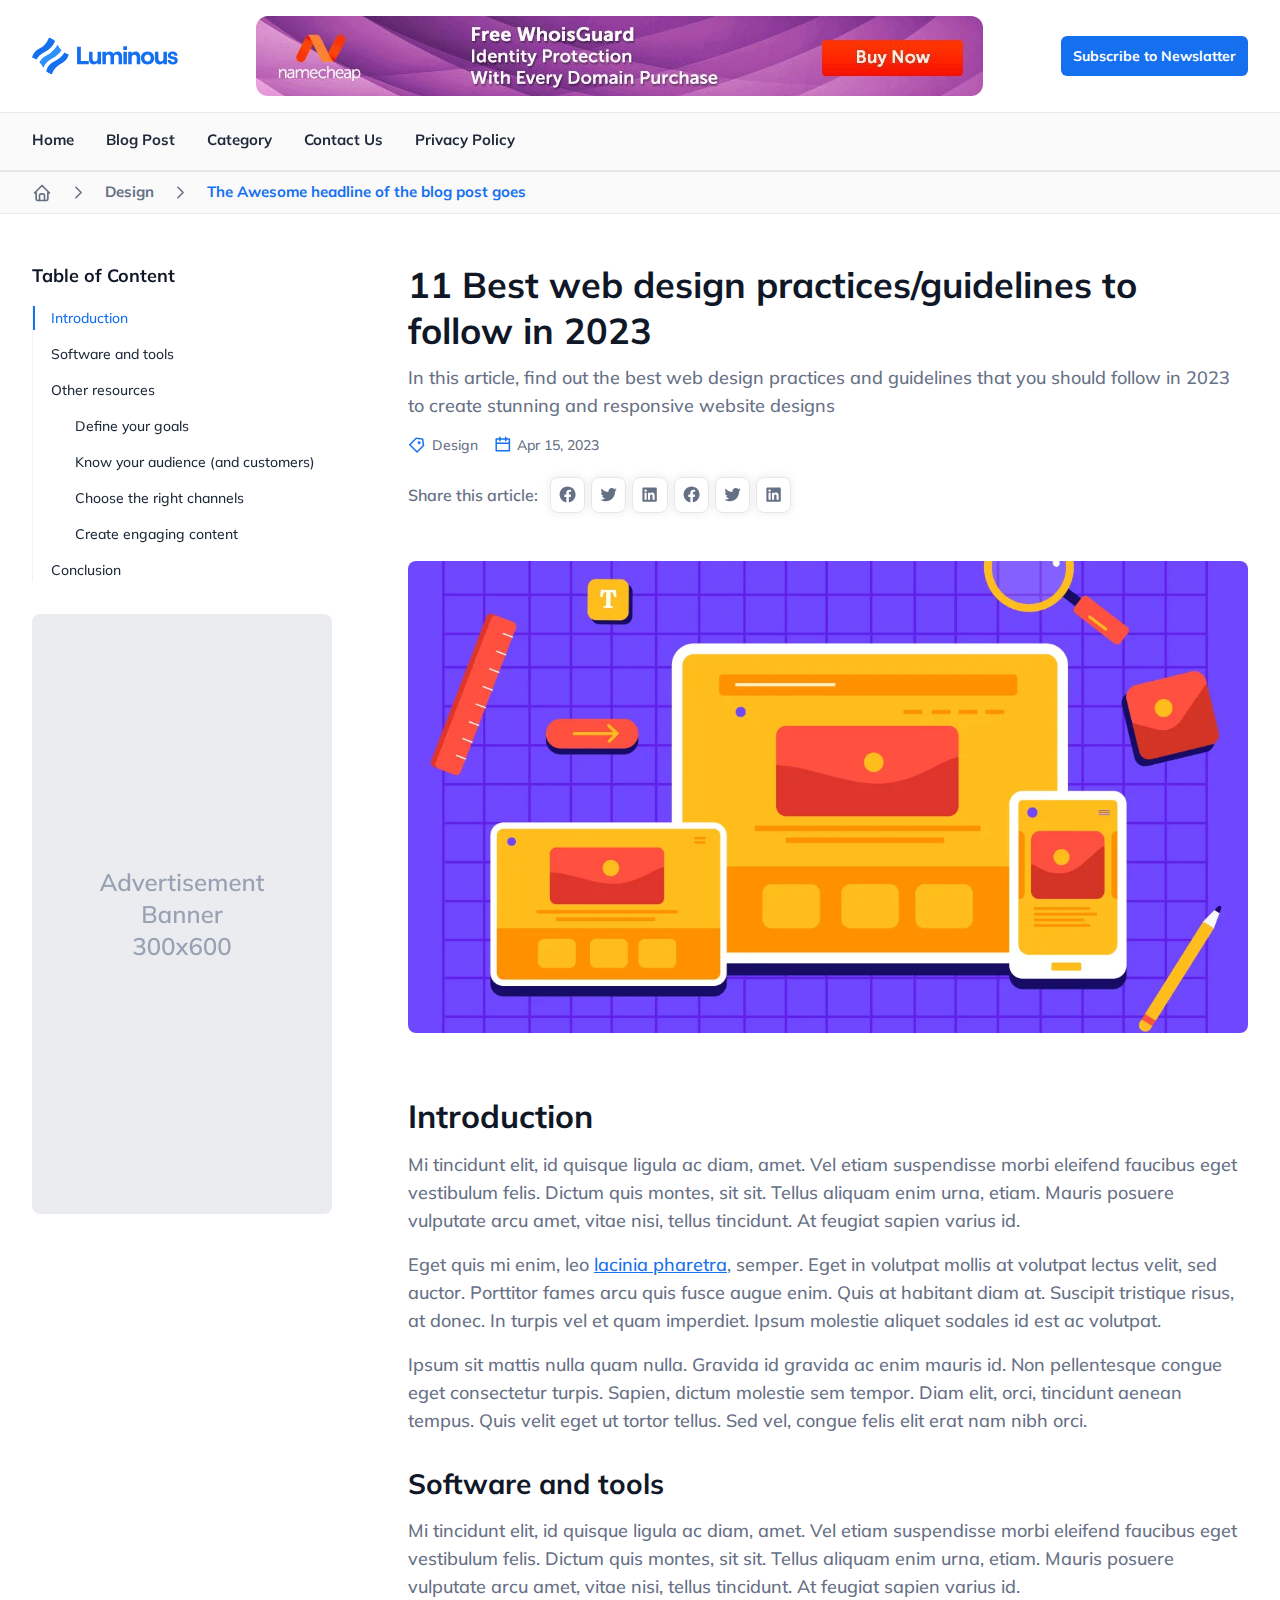
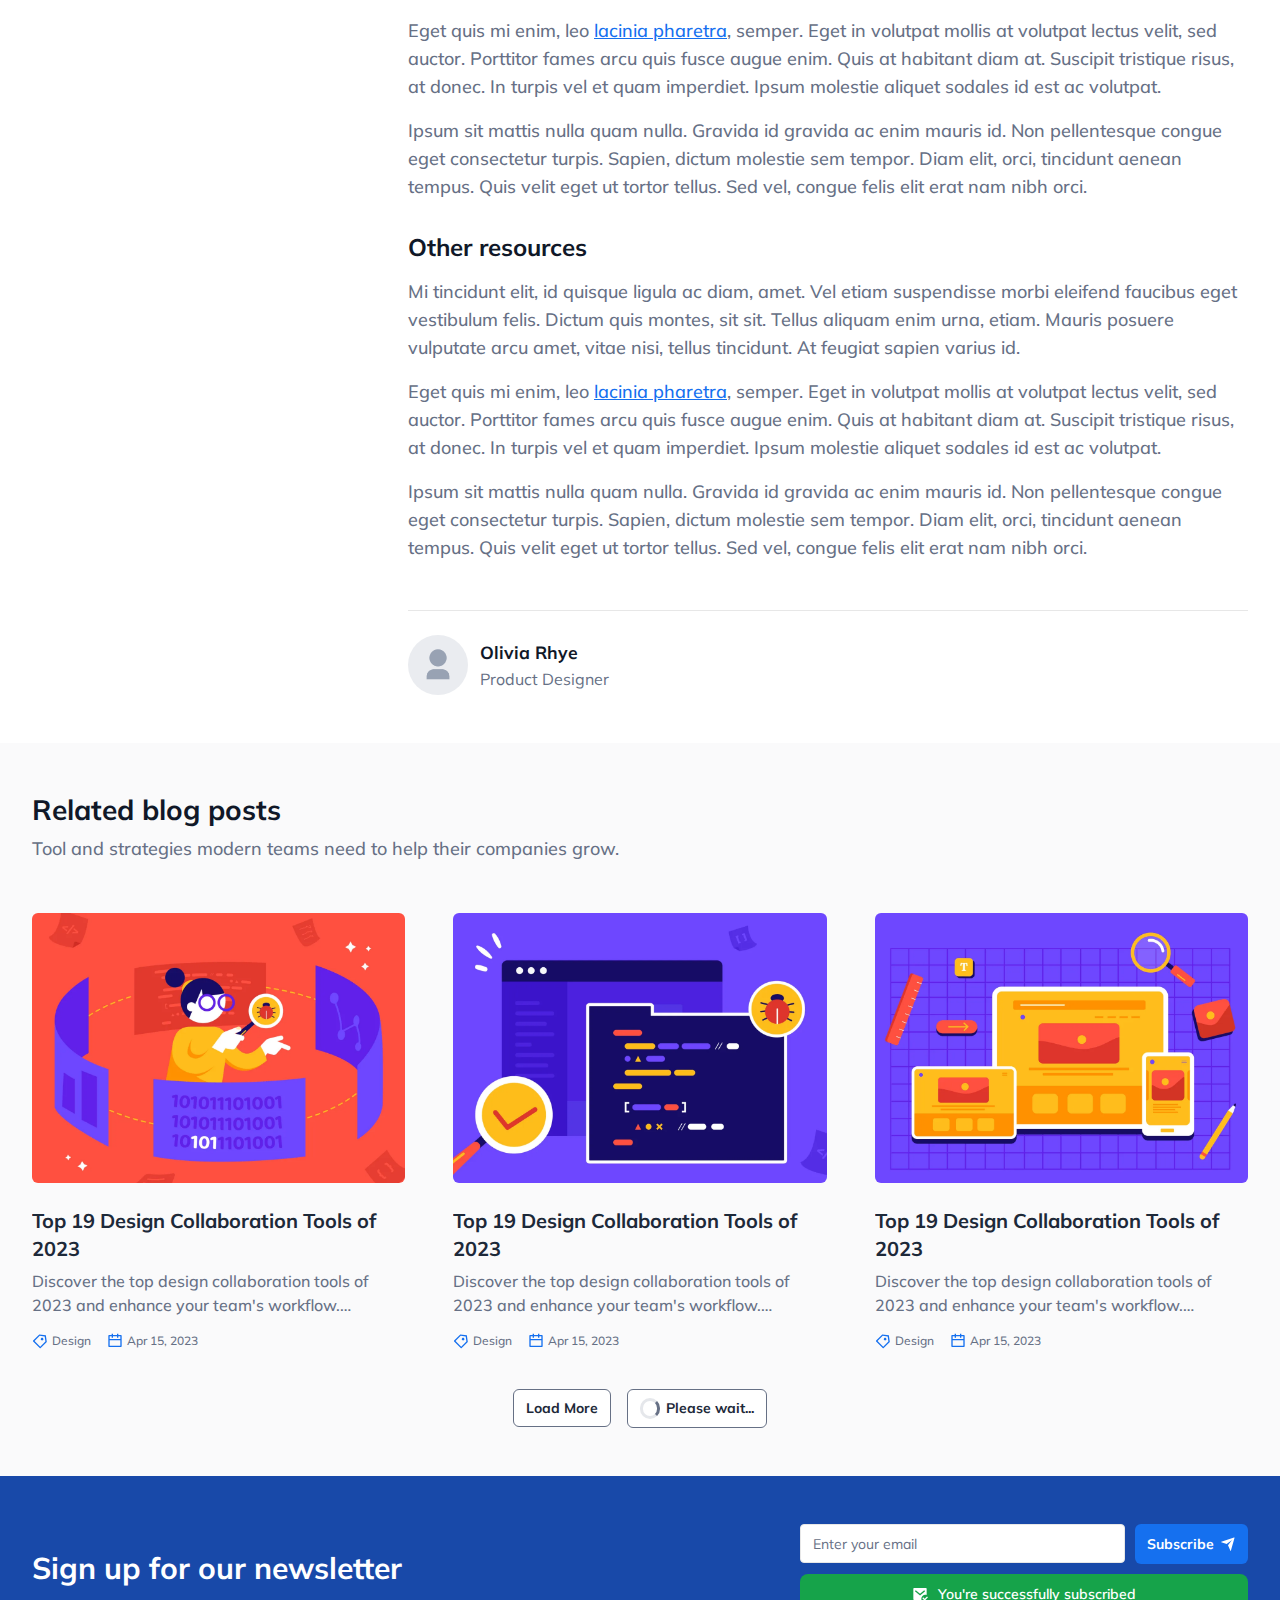
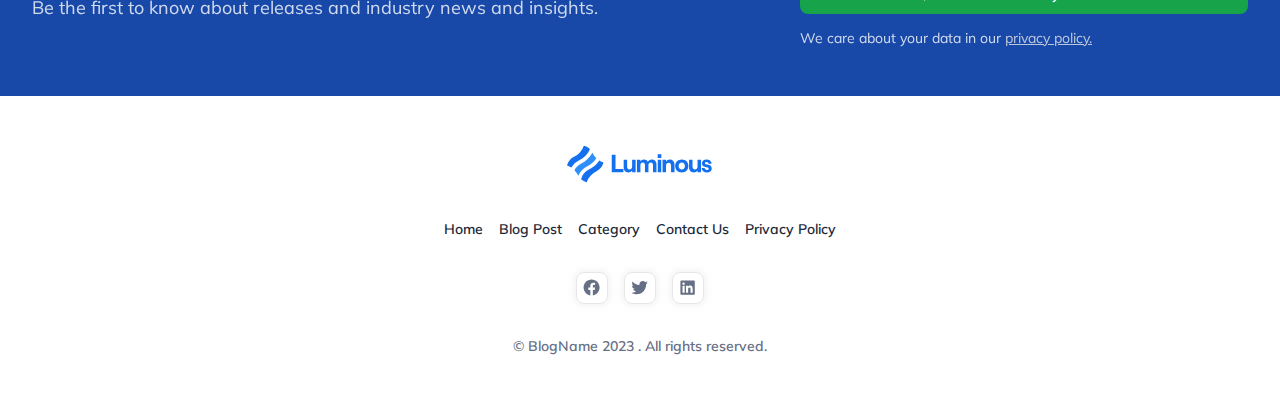
==== commit d2fb93e1: "contact, Privacy, category pages" ====
--- a/blog-detail.html
+++ b/blog-detail.html
@@ -34,15 +34,25 @@
             <ul class="menu">
                 <div class="menu_close_toggler menu_toggle"><span><img src="/assets/images/closeIcon.svg" alt=""></span>
                 </div>
-                <li><a href="#">Design</a></li>
-                <li><a href="#">Development</a></li>
-                <li><a href="#">Product</a></li>
-                <li><a href="#">About Us</a></li>
-                <li><a href="#">Tech</a></li>
+                <li><a href="/index.html">Home</a></li>
+                <li><a href="/blog-detail.html">Blog Post</a></li>
+                <li><a href="/category.html">Category</a></li>
+                <li><a href="/contact-us.html">Contact Us</a></li>
+                <li><a href="/privacy-policy.html">Privacy Policy</a></li>
             </ul>
         </div>
     </div>
     <!-- Header End -->
+    <div class="breadcrumb_wrap">
+        <div class="container">
+            <ul>
+                <li><a href="/index.html"><img src="/assets/images/homeIcon.svg" alt="Home"></a></li>
+                <li><a href="/index.html">Design</a></li>
+                <li><a href="/index.html">The Awesome headline of the blog post goes</a></li>
+            </ul>
+        </div>
+    </div>
+    <!-- Breadcrumb End -->
     <div class="blog_detail_wrapper">
         <div class="container">
             <div class="inner">
@@ -200,6 +210,12 @@
                             nam nibh orci.</p>
                         <!-- Editior Content Will end here ⬆️ -->
                     </div>
+                    <div class="author_wrap">
+                        <div class="author_img"><img src="/assets/images/placeholder-avatar.png" alt="User"></div>
+                        <div class="author_name">
+                            <p>Olivia Rhye</p><span>Product Designer</span>
+                        </div>
+                    </div>
                 </div>
             </div>
         </div>
@@ -352,8 +368,7 @@
                                 </svg>
                                 <span>You're successfully subscribed</span>
                             </div>
-                            <p class="privacy_msg">We care about your data in our <a href="#">privacy policy.</a>
-                            </p>
+                            <p class="privacy_msg">We care about your data in our <a href="#">privacy policy.</a></p>
                         </form>
                     </div>
                 </div>
@@ -365,11 +380,11 @@
                     <img src="/assets/images/logo.svg" alt="">
                 </div>
                 <ul class="menu">
-                    <li><a href="#">Design</a></li>
-                    <li><a href="#">Development</a></li>
-                    <li><a href="#">Product</a></li>
-                    <li><a href="#">About Us</a></li>
-                    <li><a href="#">Tech</a></li>
+                    <li><a href="/index.html">Home</a></li>
+                    <li><a href="/blog-detail.html">Blog Post</a></li>
+                    <li><a href="/category.html">Category</a></li>
+                    <li><a href="/contact-us.html">Contact Us</a></li>
+                    <li><a href="/privacy-policy.html">Privacy Policy</a></li>
                 </ul>
                 <div class="sos_wrapper">
                     <a href="#" class="sos_wrap">
@@ -400,6 +415,8 @@
             </div>
         </div>
     </footer>
+
+    <script src="https://cdnjs.cloudflare.com/ajax/libs/jquery/3.7.1/jquery.min.js"></script>
     <script src="https://cdn.jsdelivr.net/npm/bootstrap@5.3.2/dist/js/bootstrap.bundle.min.js"></script>
     <script src="/assets/js/main.js"></script>
 </body>
--- a/assets/css/style.css
+++ b/assets/css/style.css
@@ -76,6 +76,7 @@
     box-shadow: none;
 }
 
+textarea,
 input {
     font-size: 0.875rem;
     line-height: 1.5rem;
@@ -88,13 +89,25 @@
     padding: .5rem .75rem;
 }
 
+textarea,
 input:focus {
     border: 1px solid var(--primary);
 }
 
+textarea,
 input::placeholder {
     color: var(--text-light);
 }
+
+.form-label {
+    color: var(--text-medium);
+    margin: 0;
+    padding: 0;
+    font-size: 15px;
+    font-weight: 600;
+    line-height: 1.75rem;
+}
+
 
 hr {
     margin-top: 2.5rem;
@@ -262,6 +275,63 @@
 
 /*  */
 /*  */
+/* breadcrumb */
+.breadcrumb_wrap {
+    width: 100%;
+    background-color: var(--header-menu-bg);
+    border-top: 1px solid var(--header-menu-border);
+    border-bottom: 1px solid var(--header-menu-border);
+}
+
+.breadcrumb_wrap ul {
+    display: flex;
+    align-items: center;
+    justify-content: flex-start;
+    gap: 0 1rem;
+    flex-wrap: wrap;
+}
+
+.breadcrumb_wrap ul li a {
+    display: block;
+    padding: 0.6rem 0;
+    font-size: 15px;
+    font-weight: 700;
+    color: var(--text-light);
+    width: fit-content;
+}
+
+.breadcrumb_wrap ul li:last-child a {
+    color: var(--primary);
+}
+
+.breadcrumb_wrap ul li {
+    display: flex;
+    align-items: center;
+    gap: 1rem;
+}
+
+.breadcrumb_wrap ul li:after {
+    content: "";
+    display: block;
+    height: 21px;
+    width: 21px;
+    background-image: url(../images/leftIcon.svg);
+    background-position: center;
+    background-repeat: no-repeat;
+    background-size: cover;
+}
+
+.breadcrumb_wrap ul li:last-child::after {
+    content: unset;
+}
+
+.breadcrumb_wrap ul li a img {
+    height: 20px;
+}
+
+
+/*  */
+/*  */
 /* Article Card Designs */
 /* 1. article_bg_img_card */
 
@@ -271,6 +341,37 @@
     overflow: hidden;
     width: 100%;
     height: 100%;
+    position: relative;
+}
+
+.article_bg_img_card .article_content {
+    position: absolute;
+    z-index: 19;
+    left: 20px;
+    bottom: 20px;
+}
+
+.article_bg_img_card .article_content h3 {
+    color: #fff;
+    font-size: 1.5rem;
+    line-height: 2rem;
+    font-weight: 700;
+    width: fit-content;
+    white-space: break-spaces;
+}
+
+.article_bg_img_card .article_content.article_content_sm h3 {
+    font-size: 1.1rem;
+    line-height: 26px;
+    font-weight: 700;
+}
+
+.article_bg_img_card .article_content.article_content_sm .article_tags {
+    margin-top: .5rem;
+}
+
+.article_bg_img_card .article_content .article_tags .tag span {
+    color: #fff;
 }
 
 .article_bg_img_card .bg_img {
@@ -286,7 +387,13 @@
     right: 0;
     bottom: 0;
     top: 0;
-    background: linear-gradient(#ffffff00 0%, rgba(0, 0, 0, 0.8) 90%);
+    transition: all linear .3s;
+    background: linear-gradient(#ffffff00 0%, rgba(0, 0, 0, 0.8) 70%);
+}
+
+.article_bg_img_card .bg_img:hover::after {
+    transition: all linear .3s;
+    background: linear-gradient(#ffffff00 0%, rgba(0, 0, 0, 0.8) 60%);
 }
 
 .article_bg_img_card .bg_img img {
@@ -444,6 +551,29 @@
     max-height: 600px;
 }
 
+.article_layout_1 .inner .article_bg_img_card:nth-child(1) {
+    grid-area: card1;
+}
+
+.article_layout_1 .inner .article_bg_img_card:nth-child(2) {
+    grid-area: card2;
+}
+
+.article_layout_1 .inner .article_bg_img_card:nth-child(3) {
+    grid-area: card3;
+}
+
+.article_layout_1 .inner .article_bg_img_card:nth-child(4) {
+    grid-area: card4;
+}
+
+.article_layout_1 .inner {
+    display: grid;
+    grid-template-areas: "card1 card1 card2 card2"
+        "card1 card1 card2 card2"
+        "card1 card1 card3 card4"
+}
+
 .article_layout_1 .inner .left {
     flex: 1;
     width: 100%;
@@ -625,6 +755,7 @@
     color: var(--text-light);
     border-radius: 8px;
     cursor: pointer;
+    box-shadow: 0px 0px 6px 2px #99999921;
 }
 
 .sos_wrap:hover {
@@ -651,6 +782,10 @@
     font-size: 28px;
     line-height: 30px;
     font-weight: 700;
+}
+
+.article_heading p {
+    padding-top: .5rem;
 }
 
 .article_layout_2 .inner {
@@ -1028,6 +1163,52 @@
     font-size: 14px;
 }
 
+.blog_detail .author_wrap {
+    display: flex;
+    align-items: center;
+    justify-content: flex-start;
+    gap: 12px;
+    margin-top: 3rem;
+    padding-top: 1.5rem;
+    border-top: 1px solid var(--header-menu-border);
+}
+
+.blog_detail .author_wrap .author_img {
+    min-height: 60px;
+    min-width: 60px;
+    max-height: 60px;
+    max-width: 60px;
+    border-radius: 50%;
+    overflow: hidden;
+}
+
+.blog_detail .author_wrap .author_img img {
+    width: 100%;
+    height: 100%;
+    object-fit: cover;
+    object-position: center;
+}
+
+.blog_detail .author_wrap .author_name {
+    display: flex;
+    flex-flow: column;
+    gap: 5px;
+}
+
+.blog_detail .author_wrap .author_name p {
+    font-size: 1.1rem;
+    line-height: 1.5rem;
+    color: var(--text-dark);
+    font-weight: 700;
+}
+
+.blog_detail .author_wrap .author_name span {
+    font-size: 16px;
+    line-height: 1.25rem;
+    white-space: pre;
+    color: var(--text-light);
+}
+
 .featured_img {
     width: 100%;
     max-width: 1200px;
@@ -1070,7 +1251,14 @@
     display: flex;
     align-items: center;
     justify-content: flex-start;
-    gap: 4px;
+    gap: 6px;
+}
+
+.share_wrapper .sos_wrapper .sos_wrap {
+    max-width: 2.2rem;
+    max-height: 2.2rem;
+    min-width: 2.2rem;
+    min-height: 2.2rem;
 }
 
 .section_heading {
@@ -1113,4 +1301,70 @@
 
 .post_content p {
     margin-bottom: 1rem;
+}
+
+/*  */
+/*  */
+/* category_page */
+/*  */
+/*  */
+
+
+.article_layout_1.category_page .article_bg_img_card {
+    max-height: 350px;
+}
+
+.article_layout_1.category_page .inner .article_bg_img_card:nth-child(1) {
+    grid-area: unset;
+}
+
+.article_layout_1.category_page .inner .article_bg_img_card:nth-child(2) {
+    grid-area: unset;
+}
+
+.article_layout_1.category_page .inner .article_bg_img_card:nth-child(3) {
+    grid-area: unset;
+}
+
+.article_layout_1.category_page .inner .article_bg_img_card:nth-child(4) {
+    grid-area: unset;
+}
+
+.article_layout_1.category_page .inner {
+    display: grid;
+    grid-template-areas: unset;
+    grid-template-columns: 1fr 1fr;
+    max-height: unset;
+
+}
+
+
+/*  */
+/*  */
+/* contact us page */
+/*  */
+/*  */
+
+.contact_wrap {
+    padding: 3rem 0;
+    max-width: 900px;
+    margin: auto;
+}
+
+.contact_wrap textarea,
+.contact_wrap input {
+    width: 100%;
+}
+
+.contact_wrap .btnWrapper {
+    width: 100%;
+    display: flex;
+    align-items: center;
+    justify-content: center;
+    padding: 0rem 0;
+}
+
+.contact_wrap .btnWrapper a {
+    padding-left: 2rem;
+    padding-right: 2rem;
 }--- a/assets/css/responsive.css
+++ b/assets/css/responsive.css
@@ -125,6 +125,35 @@
 
     .mobile_menu_toggler {
         display: flex;
+    }
+
+    .article_layout_1 .inner .article_bg_img_card:nth-child(1) {
+        grid-area: unset;
+    }
+
+    .article_layout_1 .inner .article_bg_img_card:nth-child(2) {
+        grid-area: unset;
+    }
+
+    .article_layout_1 .inner .article_bg_img_card:nth-child(3) {
+        grid-area: unset;
+    }
+
+    .article_layout_1 .inner .article_bg_img_card:nth-child(4) {
+        grid-area: unset;
+    }
+
+    .article_layout_1 .inner {
+        display: grid;
+        grid-template-areas: unset;
+        grid-template-columns: 1fr 1fr;
+        max-height: unset;
+    }
+
+    .article_bg_img_card .article_content h3 {
+        font-size: 1rem;
+        line-height: 26px;
+        font-weight: 700;
     }
 
     /* Header Menu responsive css */
@@ -146,7 +175,7 @@
     }
 
     .sticky_menu .menu.active {
-        box-shadow: 0px -10px 0px 100vw #22222284;
+        box-shadow: 0px -10px 2000px 100vw #22222284;
         transform: translateX(0vw);
     }
 
@@ -244,6 +273,15 @@
         grid-template-columns: 1fr;
     }
 
+
+    .article_layout {
+        padding: 1rem 0 2rem 0;
+    }
+
+    .article_layout_1 .inner {
+        gap: 10px;
+    }
+
     .footer_newsletter .inner .left p,
     .article_card.article_card_sm h3,
     .article_list_card .right h4,
@@ -281,9 +319,36 @@
     .sidebar_area .recent_posts_wrapper .inner {
         gap: 1rem;
     }
+
+    .blog_detail .author_wrap {
+        padding-top: 1.5rem;
+        margin-top: 1.5rem;
+    }
+
+    .blog_detail .author_wrap .author_img {
+        min-height: 50px;
+        min-width: 50px;
+        max-height: 50px;
+        max-width: 50px;
+    }
+
+    .blog_detail .author_wrap .author_name {
+        gap: 0;
+    }
+
+    .contact_wrap {
+        padding: 1.5rem 0;
+    }
+}
+
+@media (max-width:600px) {
+    .article_layout_1 .inner {
+        grid-template-columns: 1fr;
+    }
 }
 
 @media (max-width:480px) {
+
     p {
         font-size: 16px;
         line-height: 26px;
@@ -319,6 +384,11 @@
     .sticky_menu .menu {
         max-width: 100%;
         width: 100%;
+    }
+
+    .blog_detail .author_wrap {
+        padding-top: 1rem;
+        margin-top: 1rem;
     }
 
     /*  */
